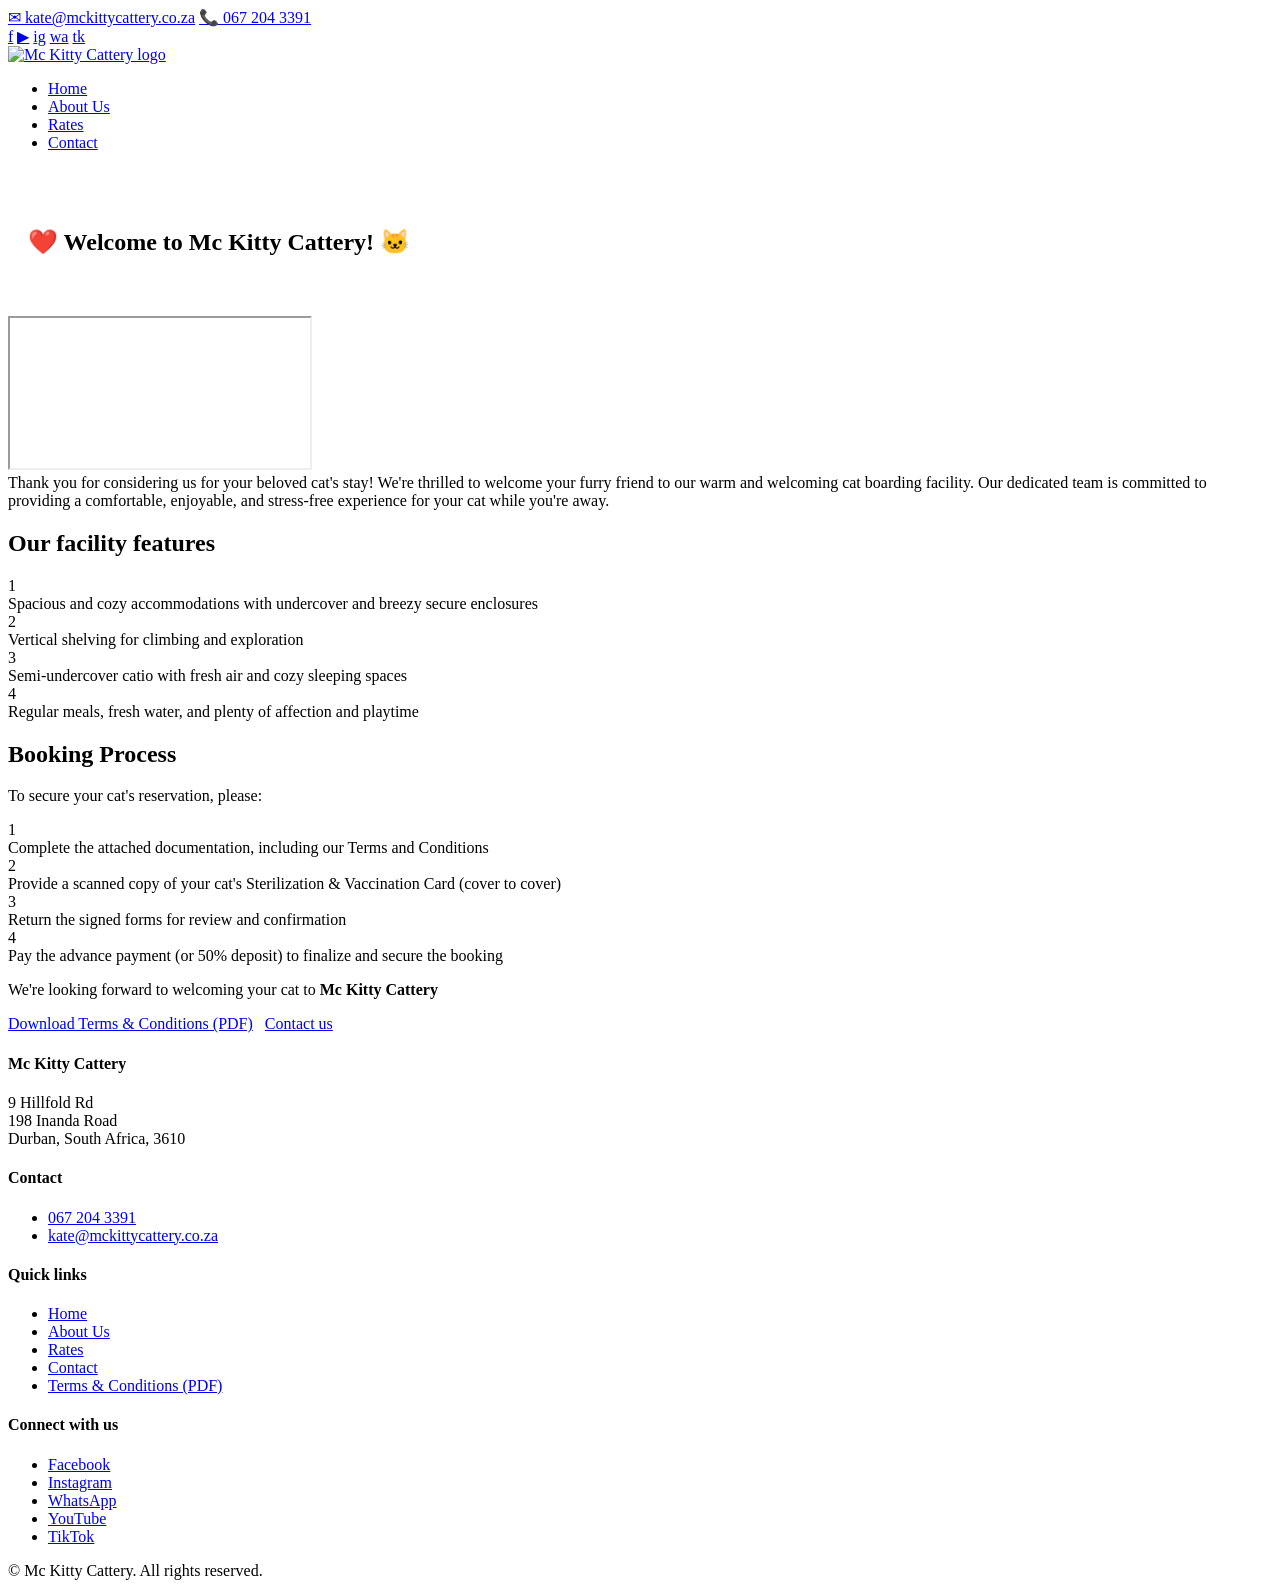
==== about.html @ b1a06fc4 "Add files via upload" ====
<!DOCTYPE html>
<html lang="en">
<head>
  <meta charset="UTF-8">
  <meta name="viewport" content="width=device-width, initial-scale=1.0">
  <title>About Us | Mc Kitty Cattery</title>
  <meta name="description" content="Learn about Mc Kitty Cattery – spacious, cozy cat boarding in Durban with undercover enclosures, vertical climbing, and lots of love.">
  <link rel="stylesheet" href="css/style.css">
  <link rel="icon" href="images/logo-opt.jpg" type="image/jpeg">
</head>
<body>
  <div class="top-bar">
    <a href="mailto:kate@mckittycattery.co.za">✉ kate@mckittycattery.co.za</a>
    <a href="tel:+27672043391">📞 067 204 3391</a>
    <div class="socials">
      <a href="https://www.facebook.com/profile.php?id=61568444674862" target="_blank" rel="noopener">f</a>
      <a href="https://www.youtube.com/@mckitty2715" target="_blank" rel="noopener">▶</a>
      <a href="https://www.instagram.com/mckittycatrescuekzn" target="_blank" rel="noopener">ig</a>
      <a href="https://wa.me/message/JJZWETDGFUBSA1" target="_blank" rel="noopener">wa</a>
      <a href="https://www.tiktok.com/@mckittycatrescue" target="_blank" rel="noopener">tk</a>
    </div>
  </div>

  <header>
    <div class="header-inner">
      <a href="index.html" class="logo">
        <img src="images/logo.jpg" alt="Mc Kitty Cattery logo">
      </a>
      <nav>
        <ul>
          <li><a href="index.html">Home</a></li>
          <li><a href="about.html" class="active">About Us</a></li>
          <li><a href="rates.html">Rates</a></li>
          <li><a href="contact.html">Contact</a></li>
        </ul>
      </nav>
    </div>
  </header>

  <section class="hero" style="padding: 2.5rem 1.25rem;">
    <h1>❤️ Welcome to Mc Kitty Cattery! 🐱</h1>
  </section>

  <section class="section">
    <div class="two-col">
      <div>
        <div class="video-wrap">
          <iframe src="https://player.vimeo.com/video/1102889610?title=0&byline=0&portrait=0" allow="autoplay; fullscreen; picture-in-picture" allowfullscreen title="Mc Kitty Cattery facilities"></iframe>
        </div>
      </div>
      <div>
        <p class="lead" style="text-align:left; margin:0 0 1rem;">
          Thank you for considering us for your beloved cat's stay! We're thrilled to welcome your furry friend to our warm and welcoming cat boarding facility. Our dedicated team is committed to providing a comfortable, enjoyable, and stress-free experience for your cat while you're away.
        </p>
      </div>
    </div>

    <h2 class="mt-2">Our facility features</h2>
    <div class="features">
      <div class="feature">
        <span class="num">1</span>
        <div>Spacious and cozy accommodations with undercover and breezy secure enclosures</div>
      </div>
      <div class="feature">
        <span class="num">2</span>
        <div>Vertical shelving for climbing and exploration</div>
      </div>
      <div class="feature">
        <span class="num">3</span>
        <div>Semi-undercover catio with fresh air and cozy sleeping spaces</div>
      </div>
      <div class="feature">
        <span class="num">4</span>
        <div>Regular meals, fresh water, and plenty of affection and playtime</div>
      </div>
    </div>

    <h2>Booking Process</h2>
    <p class="lead">To secure your cat's reservation, please:</p>
    <div class="features">
      <div class="feature">
        <span class="num">1</span>
        <div>Complete the attached documentation, including our Terms and Conditions</div>
      </div>
      <div class="feature">
        <span class="num">2</span>
        <div>Provide a scanned copy of your cat's Sterilization &amp; Vaccination Card (cover to cover)</div>
      </div>
      <div class="feature">
        <span class="num">3</span>
        <div>Return the signed forms for review and confirmation</div>
      </div>
      <div class="feature">
        <span class="num">4</span>
        <div>Pay the advance payment (or 50% deposit) to finalize and secure the booking</div>
      </div>
    </div>

    <p class="text-center mt-2">
      We're looking forward to welcoming your cat to <strong>Mc Kitty Cattery</strong>
    </p>
    <p class="text-center">
      <a href="files/terms.pdf" class="btn btn-purple" target="_blank">Download Terms &amp; Conditions (PDF)</a>
      &nbsp;
      <a href="contact.html" class="btn btn-purple">Contact us</a>
    </p>
  </section>

  <footer>
    <div class="footer-inner">
      <div>
        <h4>Mc Kitty Cattery</h4>
        <p>9 Hillfold Rd<br>198 Inanda Road<br>Durban, South Africa, 3610</p>
      </div>
      <div>
        <h4>Contact</h4>
        <ul>
          <li><a href="tel:+27672043391">067 204 3391</a></li>
          <li><a href="mailto:kate@mckittycattery.co.za">kate@mckittycattery.co.za</a></li>
        </ul>
      </div>
      <div>
        <h4>Quick links</h4>
        <ul>
          <li><a href="index.html">Home</a></li>
          <li><a href="about.html">About Us</a></li>
          <li><a href="rates.html">Rates</a></li>
          <li><a href="contact.html">Contact</a></li>
          <li><a href="files/terms.pdf" target="_blank">Terms &amp; Conditions (PDF)</a></li>
        </ul>
      </div>
      <div>
        <h4>Connect with us</h4>
        <ul>
          <li><a href="https://www.facebook.com/profile.php?id=61568444674862" target="_blank" rel="noopener">Facebook</a></li>
          <li><a href="https://www.instagram.com/mckittycatrescuekzn" target="_blank" rel="noopener">Instagram</a></li>
          <li><a href="https://wa.me/message/JJZWETDGFUBSA1" target="_blank" rel="noopener">WhatsApp</a></li>
          <li><a href="https://www.youtube.com/@mckitty2715" target="_blank" rel="noopener">YouTube</a></li>
          <li><a href="https://www.tiktok.com/@mckittycatrescue" target="_blank" rel="noopener">TikTok</a></li>
        </ul>
      </div>
    </div>
    <div class="footer-bottom">
      &copy; Mc Kitty Cattery. All rights reserved.
    </div>
  </footer>
</body>
</html>
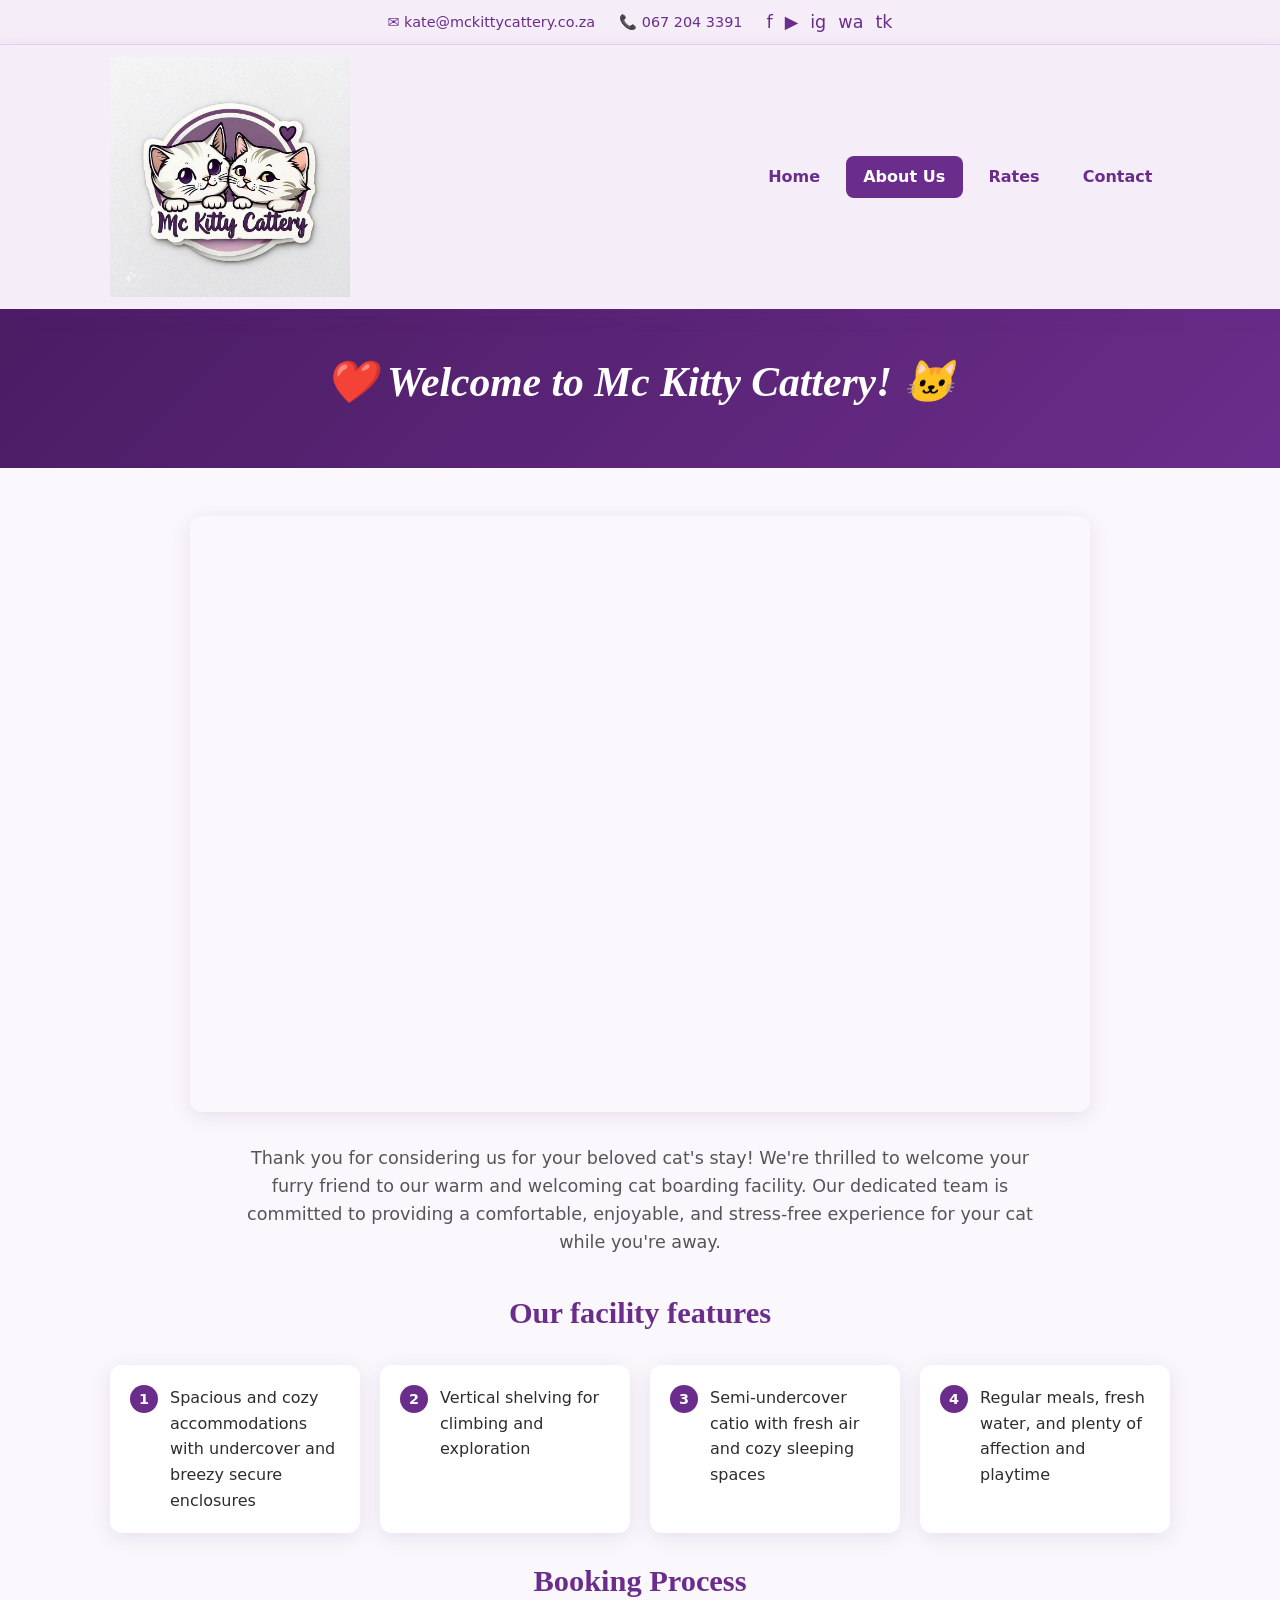
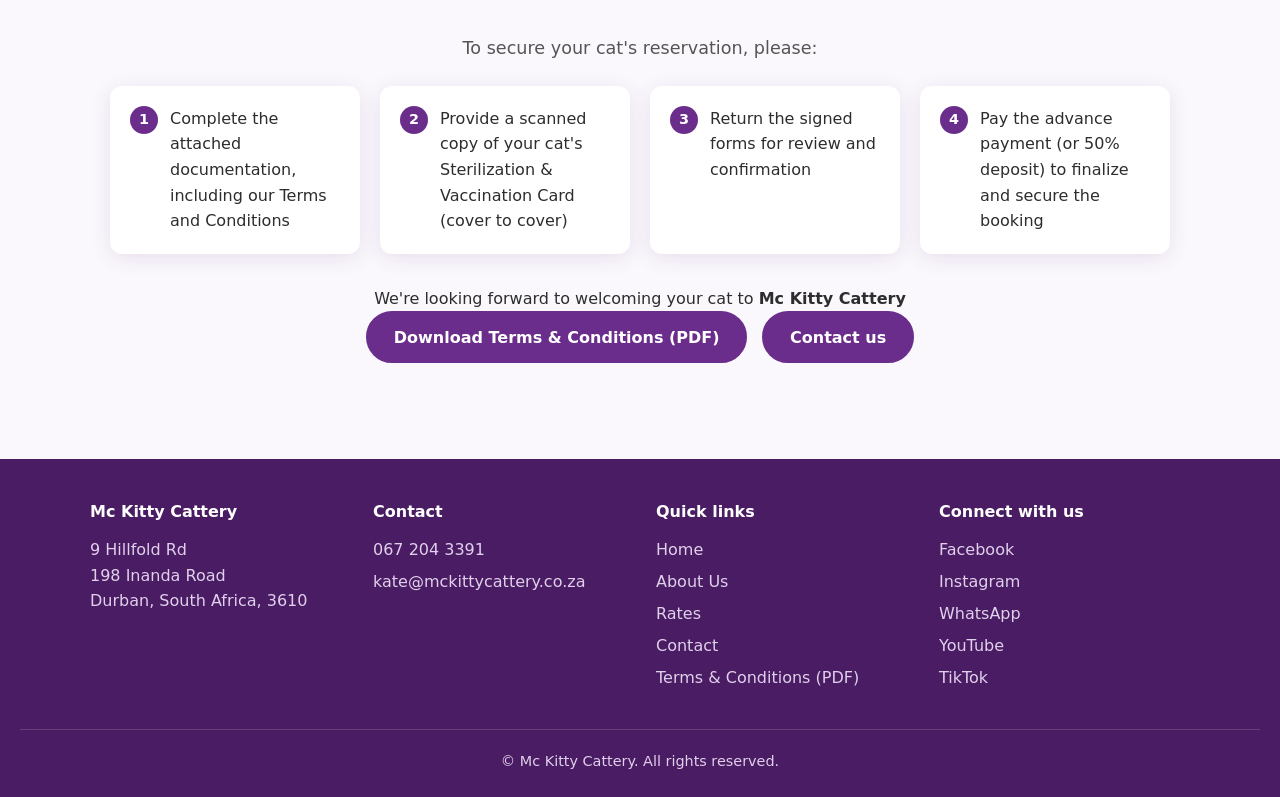
==== commit 5f358788: "Update about.html" ====
--- a/about.html
+++ b/about.html
@@ -42,18 +42,13 @@
   </section>
 
   <section class="section">
-    <div class="two-col">
-      <div>
-        <div class="video-wrap">
-          <iframe src="https://player.vimeo.com/video/1102889610?title=0&byline=0&portrait=0" allow="autoplay; fullscreen; picture-in-picture" allowfullscreen title="Mc Kitty Cattery facilities"></iframe>
-        </div>
-      </div>
-      <div>
-        <p class="lead" style="text-align:left; margin:0 0 1rem;">
-          Thank you for considering us for your beloved cat's stay! We're thrilled to welcome your furry friend to our warm and welcoming cat boarding facility. Our dedicated team is committed to providing a comfortable, enjoyable, and stress-free experience for your cat while you're away.
-        </p>
-      </div>
-    </div>
+    <div class="video-wrap" style="max-width: 900px; margin: 0 auto 2rem;">
+  <iframe src="https://player.vimeo.com/video/1102889610?title=0&byline=0&portrait=0" allow="autoplay; fullscreen; picture-in-picture" allowfullscreen title="Mc Kitty Cattery facilities"></iframe>
+</div>
+
+<p class="lead" style="max-width: 800px; margin: 0 auto 2rem; text-align: center;">
+  Thank you for considering us for your beloved cat's stay! We're thrilled to welcome your furry friend to our warm and welcoming cat boarding facility. Our dedicated team is committed to providing a comfortable, enjoyable, and stress-free experience for your cat while you're away.
+</p>
 
     <h2 class="mt-2">Our facility features</h2>
     <div class="features">
--- a/css/style.css
+++ b/css/style.css
@@ -0,0 +1,409 @@
+/* Mc Kitty Cattery - Static site for GitHub Pages */
+:root {
+  --purple: #6b2d8b;
+  --purple-dark: #4a1c63;
+  --purple-light: #9b5bb8;
+  --purple-soft: #f5eef8;
+  --text: #2d2d2d;
+  --text-light: #555;
+  --white: #ffffff;
+  --bg: #faf8fc;
+  --shadow: 0 4px 20px rgba(107, 45, 139, 0.12);
+  --radius: 12px;
+}
+
+* {
+  margin: 0;
+  padding: 0;
+  box-sizing: border-box;
+}
+
+body {
+  font-family: 'Segoe UI', system-ui, -apple-system, sans-serif;
+  color: var(--text);
+  background: var(--bg);
+  line-height: 1.6;
+}
+
+a {
+  color: var(--purple);
+  text-decoration: none;
+  transition: color 0.2s;
+}
+a:hover {
+  color: var(--purple-dark);
+}
+
+img {
+  max-width: 100%;
+  height: auto;
+  display: block;
+}
+
+/* Top bar */
+.top-bar {
+  background: var(--purple-soft);
+  padding: 0.5rem 1rem;
+  font-size: 0.9rem;
+  display: flex;
+  flex-wrap: wrap;
+  justify-content: center;
+  align-items: center;
+  gap: 1.5rem;
+  border-bottom: 1px solid #e8d4f0;
+}
+.top-bar a {
+  color: var(--purple);
+  display: inline-flex;
+  align-items: center;
+  gap: 0.35rem;
+}
+.top-bar .socials {
+  display: flex;
+  gap: 0.75rem;
+}
+.top-bar .socials a {
+  font-size: 1.1rem;
+}
+
+/* Header / Nav */
+header {
+  background: var(--purple-soft);   /* same colour as the top bar */
+  box-shadow: var(--shadow);
+  position: sticky;
+  top: 0;
+  z-index: 100;
+}
+.header-inner {
+  max-width: 1100px;
+  margin: 0 auto;
+  padding: 0.75rem 1.25rem;
+  display: flex;
+  align-items: center;
+  justify-content: space-between;
+  gap: 1rem;
+}
+.logo img {
+  height: 240px;
+  width: auto;
+}
+nav ul {
+  list-style: none;
+  display: flex;
+  gap: 0.5rem;
+  flex-wrap: wrap;
+}
+nav a {
+  display: inline-block;
+  padding: 0.5rem 1.1rem;
+  border-radius: 8px;
+  font-weight: 600;
+  color: var(--purple);
+}
+nav a:hover,
+nav a.active {
+  background: var(--purple);
+  color: var(--white);
+}
+
+/* Hero / Slider section */
+.hero {
+  background: linear-gradient(135deg, var(--purple-dark), var(--purple));
+  color: var(--white);
+  padding: 3rem 1.25rem;
+  text-align: center;
+}
+.hero h1 {
+  font-family: Georgia, 'Times New Roman', serif;
+  font-size: clamp(1.8rem, 4vw, 2.6rem);
+  font-style: italic;
+  margin-bottom: 0.75rem;
+}
+.hero p {
+  font-size: 1.15rem;
+  opacity: 0.95;
+  max-width: 600px;
+  margin: 0 auto 1.5rem;
+}
+.btn {
+  display: inline-block;
+  background: var(--white);
+  color: var(--purple);
+  padding: 0.7rem 1.6rem;
+  border-radius: 50px;
+  font-weight: 600;
+  border: 2px solid var(--white);
+  transition: all 0.2s;
+}
+.btn:hover {
+  background: transparent;
+  color: var(--white);
+}
+.btn-outline {
+  background: transparent;
+  color: var(--white);
+  border: 2px solid var(--white);
+}
+.btn-outline:hover {
+  background: var(--white);
+  color: var(--purple);
+}
+.btn-purple {
+  background: var(--purple);
+  color: var(--white);
+  border: 2px solid var(--purple);
+}
+.btn-purple:hover {
+  background: var(--purple-dark);
+  border-color: var(--purple-dark);
+  color: var(--white);
+}
+
+/* Image gallery strip */
+.gallery-strip {
+  display: grid;
+  grid-template-columns: repeat(auto-fit, minmax(220px, 1fr));
+  gap: 0.75rem;
+  padding: 1rem;
+  max-width: 1100px;
+  margin: 1.5rem auto 0;
+  position: relative;
+  z-index: 5;
+}
+.gallery-strip img {
+  width: 100%;
+  height: 180px;
+  object-fit: cover;
+  border-radius: var(--radius);
+  box-shadow: var(--shadow);
+}
+
+/* Sections */
+.section {
+  max-width: 1100px;
+  margin: 0 auto;
+  padding: 3rem 1.25rem;
+}
+.section h2 {
+  font-family: Georgia, serif;
+  color: var(--purple);
+  font-size: 1.9rem;
+  text-align: center;
+  margin-bottom: 1.75rem;
+}
+.section h3 {
+  color: var(--purple-dark);
+  margin: 1.5rem 0 0.75rem;
+}
+
+/* Testimonials */
+.testimonials {
+  display: grid;
+  grid-template-columns: repeat(auto-fit, minmax(280px, 1fr));
+  gap: 1.5rem;
+}
+.card {
+  background: var(--white);
+  border-radius: var(--radius);
+  padding: 1.5rem;
+  box-shadow: var(--shadow);
+}
+.card p {
+  font-style: italic;
+  color: var(--text-light);
+  margin-bottom: 1rem;
+}
+.card .author {
+  font-weight: 700;
+  color: var(--purple);
+  font-style: normal;
+}
+
+/* Rates */
+.rates-grid {
+  display: grid;
+  grid-template-columns: repeat(auto-fit, minmax(220px, 1fr));
+  gap: 1.25rem;
+  margin: 2rem 0;
+}
+.rate-card {
+  background: var(--white);
+  border-radius: var(--radius);
+  padding: 1.5rem;
+  text-align: center;
+  box-shadow: var(--shadow);
+  border-top: 4px solid var(--purple);
+}
+.rate-card .price {
+  font-size: 2rem;
+  font-weight: 700;
+  color: var(--purple);
+  margin: 0.5rem 0;
+}
+.rate-card .note {
+  font-size: 0.85rem;
+  color: var(--text-light);
+}
+
+/* Feature list */
+.features {
+  display: grid;
+  grid-template-columns: repeat(auto-fit, minmax(240px, 1fr));
+  gap: 1.25rem;
+  margin: 1.5rem 0;
+}
+.feature {
+  background: var(--white);
+  padding: 1.25rem;
+  border-radius: var(--radius);
+  box-shadow: var(--shadow);
+  display: flex;
+  gap: 0.75rem;
+  align-items: flex-start;
+}
+.feature .num {
+  background: var(--purple);
+  color: white;
+  width: 28px;
+  height: 28px;
+  border-radius: 50%;
+  display: flex;
+  align-items: center;
+  justify-content: center;
+  font-weight: 700;
+  flex-shrink: 0;
+  font-size: 0.9rem;
+}
+
+/* Two column */
+.two-col {
+  display: grid;
+  grid-template-columns: 1fr 1fr;
+  gap: 2rem;
+  align-items: center;
+}
+@media (max-width: 700px) {
+  .two-col {
+    grid-template-columns: 1fr;
+  }
+  .header-inner {
+    flex-direction: column;
+  }
+  nav ul {
+    justify-content: center;
+  }
+}
+
+/* Contact box */
+.contact-box {
+  background: var(--white);
+  border-radius: var(--radius);
+  padding: 2rem;
+  box-shadow: var(--shadow);
+  border: 2px solid var(--purple-light);
+  max-width: 700px;
+  margin: 0 auto;
+}
+.contact-box h3 {
+  margin-top: 0;
+  color: var(--purple);
+}
+.contact-box p {
+  margin: 0.5rem 0;
+}
+.map-wrap {
+  margin-top: 1.5rem;
+  border-radius: var(--radius);
+  overflow: hidden;
+  box-shadow: var(--shadow);
+}
+.map-wrap iframe {
+  width: 100%;
+  height: 300px;
+  border: 0;
+}
+
+/* Footer */
+footer {
+  background: var(--purple-dark);
+  color: #e0d0eb;
+  padding: 2.5rem 1.25rem 1.5rem;
+  margin-top: 3rem;
+}
+.footer-inner {
+  max-width: 1100px;
+  margin: 0 auto;
+  display: grid;
+  grid-template-columns: repeat(auto-fit, minmax(200px, 1fr));
+  gap: 2rem;
+}
+footer h4 {
+  color: var(--white);
+  margin-bottom: 0.75rem;
+}
+footer a {
+  color: #e0d0eb;
+}
+footer a:hover {
+  color: var(--white);
+}
+footer ul {
+  list-style: none;
+}
+footer li {
+  margin-bottom: 0.4rem;
+}
+.footer-bottom {
+  text-align: center;
+  margin-top: 2rem;
+  padding-top: 1.25rem;
+  border-top: 1px solid rgba(255,255,255,0.15);
+  font-size: 0.9rem;
+}
+
+/* Utility */
+.text-center { text-align: center; }
+.mt-2 { margin-top: 2rem; }
+.mb-1 { margin-bottom: 1rem; }
+.lead {
+  font-size: 1.1rem;
+  color: var(--text-light);
+  max-width: 800px;
+  margin: 0 auto 1.5rem;
+  text-align: center;
+}
+ul.plain {
+  list-style: none;
+  padding-left: 0;
+}
+ul.plain li {
+  padding: 0.35rem 0;
+  padding-left: 1.4rem;
+  position: relative;
+}
+ul.plain li::before {
+  content: "✓";
+  color: var(--purple);
+  font-weight: 700;
+  position: absolute;
+  left: 0;
+}
+
+.video-wrap {
+  position: relative;
+  padding-bottom: 56.25%;
+  height: 0;
+  overflow: hidden;
+  border-radius: var(--radius);
+  box-shadow: var(--shadow);
+  max-width: 1800px;   /* makes the video larger */
+  margin: 0 auto;
+}
+.video-wrap iframe {
+  position: absolute;
+  top: 0;
+  left: 0;
+  width: 100%;
+  height: 100%;
+  border: 0;
+}
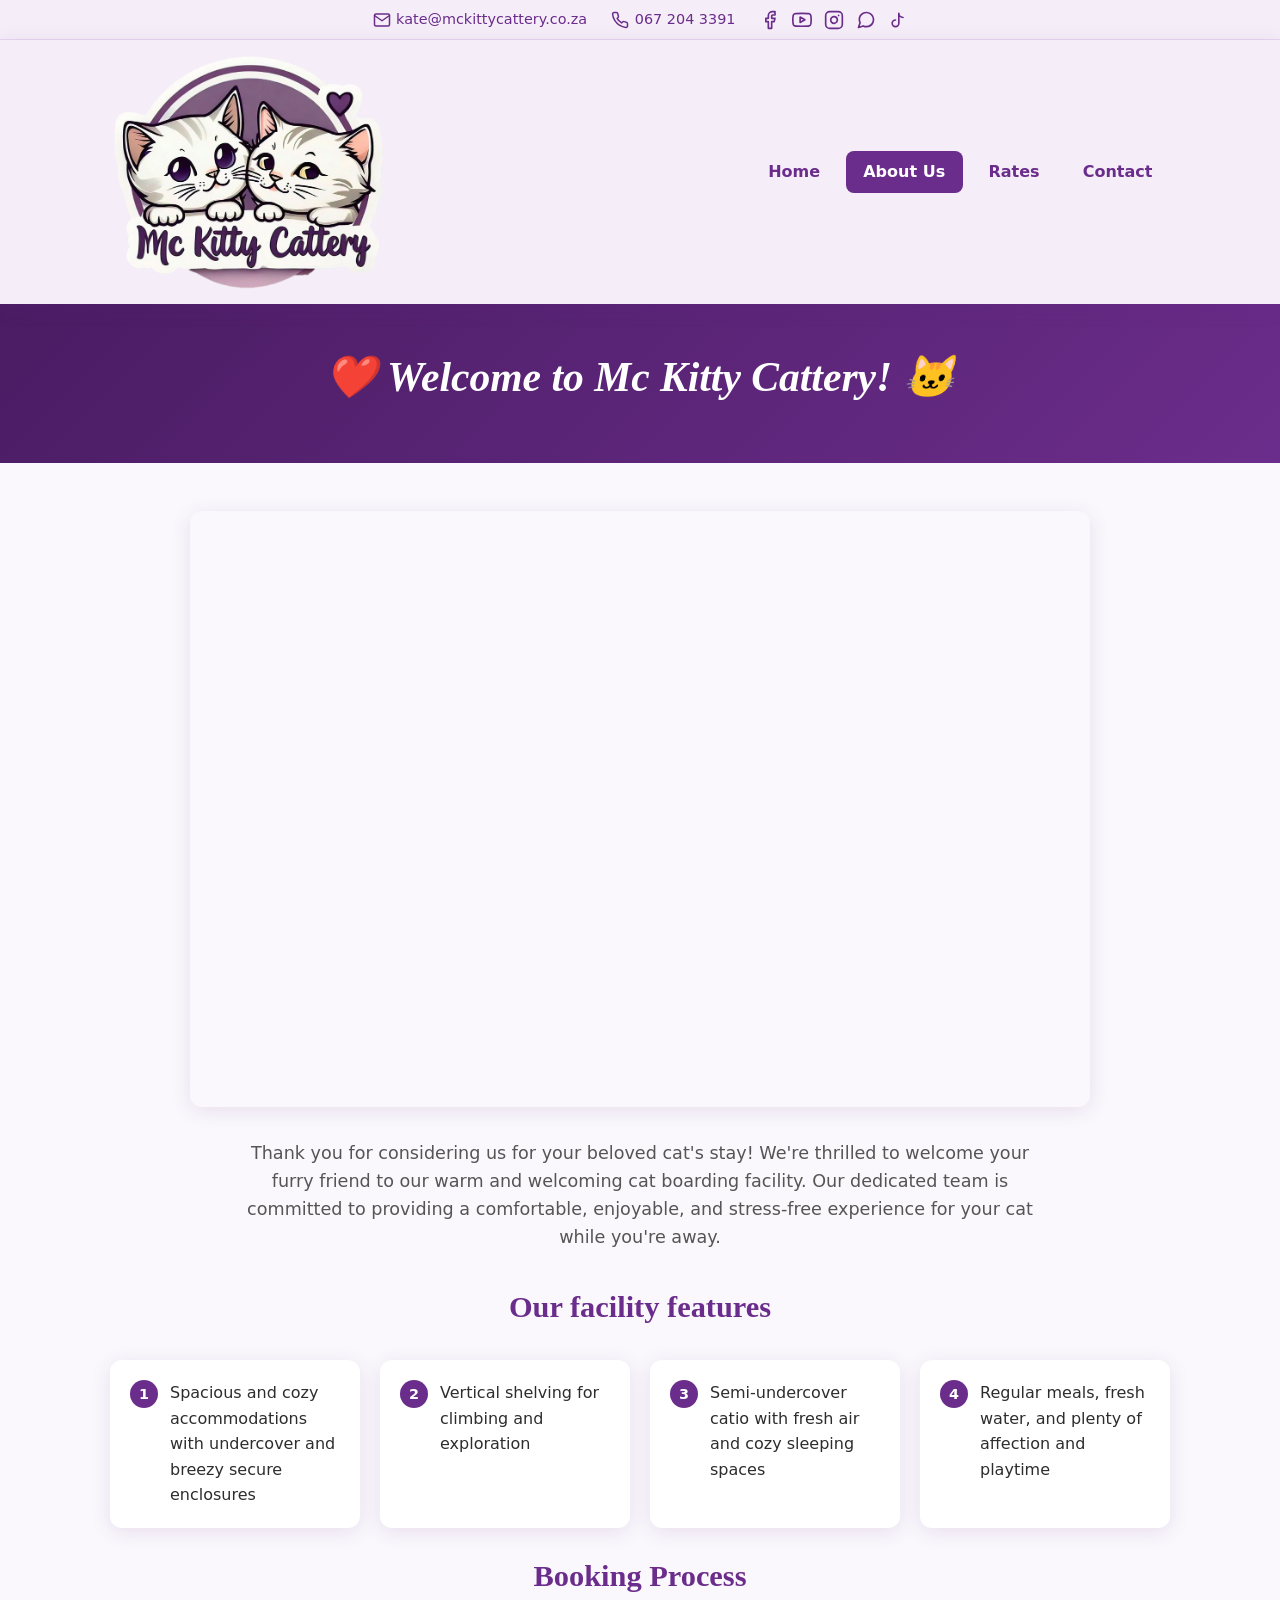
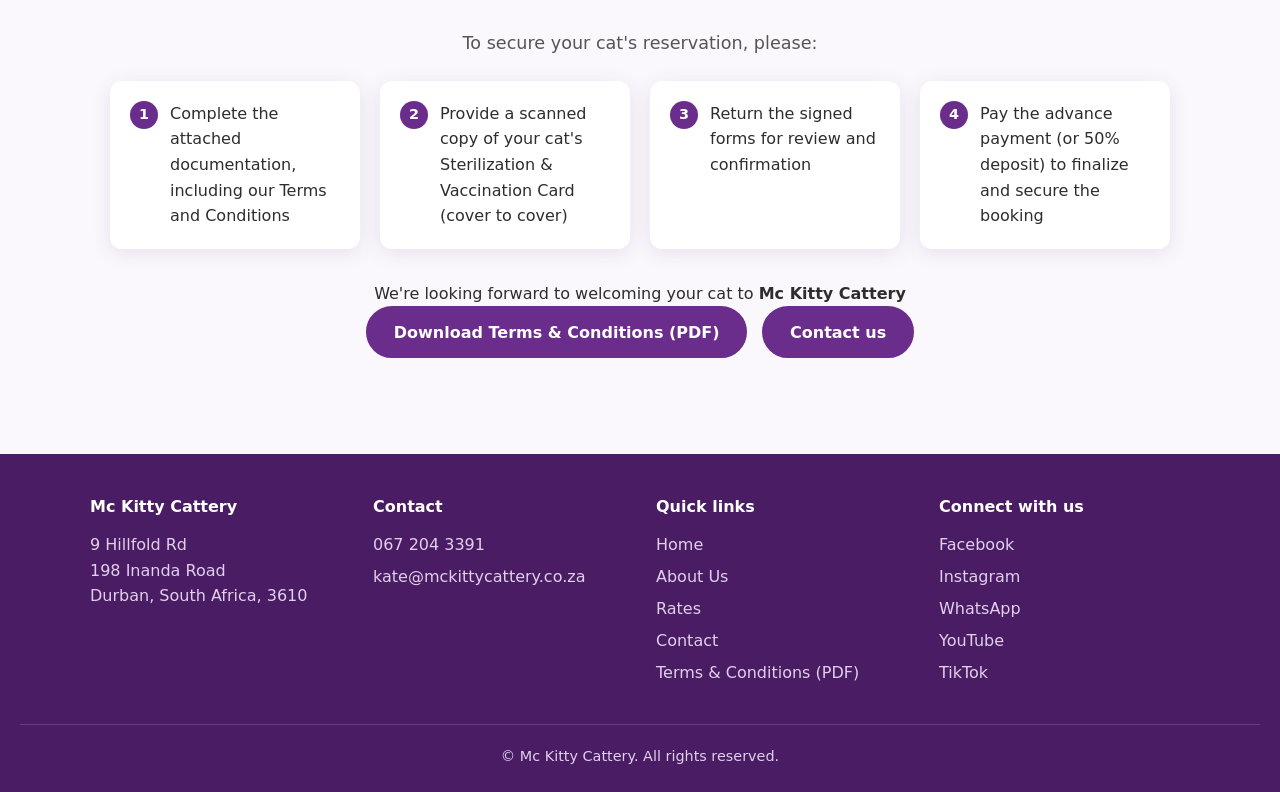
==== commit 9fc855f8: "Update about.html" ====
--- a/about.html
+++ b/about.html
@@ -10,16 +10,56 @@
 </head>
 <body>
   <div class="top-bar">
-    <a href="mailto:kate@mckittycattery.co.za">✉ kate@mckittycattery.co.za</a>
-    <a href="tel:+27672043391">📞 067 204 3391</a>
-    <div class="socials">
-      <a href="https://www.facebook.com/profile.php?id=61568444674862" target="_blank" rel="noopener">f</a>
-      <a href="https://www.youtube.com/@mckitty2715" target="_blank" rel="noopener">▶</a>
-      <a href="https://www.instagram.com/mckittycatrescuekzn" target="_blank" rel="noopener">ig</a>
-      <a href="https://wa.me/message/JJZWETDGFUBSA1" target="_blank" rel="noopener">wa</a>
-      <a href="https://www.tiktok.com/@mckittycatrescue" target="_blank" rel="noopener">tk</a>
-    </div>
+  <a href="mailto:kate@mckittycattery.co.za">
+    <svg class="icon" viewBox="0 0 24 24" width="18" height="18" fill="none" stroke="currentColor" stroke-width="2" stroke-linecap="round" stroke-linejoin="round" aria-hidden="true">
+      <path d="M4 4h16c1.1 0 2 .9 2 2v12c0 1.1-.9 2-2 2H4c-1.1 0-2-.9-2-2V6c0-1.1.9-2 2-2z"/>
+      <polyline points="22,6 12,13 2,6"/>
+    </svg>
+    kate@mckittycattery.co.za
+  </a>
+
+  <a href="tel:+27672043391">
+    <svg class="icon" viewBox="0 0 24 24" width="18" height="18" fill="none" stroke="currentColor" stroke-width="2" stroke-linecap="round" stroke-linejoin="round" aria-hidden="true">
+      <path d="M22 16.92v3a2 2 0 0 1-2.18 2 19.79 19.79 0 0 1-8.63-3.07 19.5 19.5 0 0 1-6-6 19.79 19.79 0 0 1-3.07-8.67A2 2 0 0 1 4.11 2h3a2 2 0 0 1 2 1.72 12.84 12.84 0 0 0 .7 2.81 2 2 0 0 1-.45 2.11L8.09 9.91a16 16 0 0 0 6 6l1.27-1.27a2 2 0 0 1 2.11-.45 12.84 12.84 0 0 0 2.81.7A2 2 0 0 1 22 16.92z"/>
+    </svg>
+    067 204 3391
+  </a>
+
+  <div class="socials">
+    <a href="https://www.facebook.com/profile.php?id=61568444674862" target="_blank" rel="noopener" aria-label="Facebook" title="Facebook">
+      <svg viewBox="0 0 24 24" width="20" height="20" fill="none" stroke="currentColor" stroke-width="2" stroke-linecap="round" stroke-linejoin="round" aria-hidden="true">
+        <path d="M18 2h-3a5 5 0 0 0-5 5v3H7v4h3v8h4v-8h3l1-4h-4V7a1 1 0 0 1 1-1h3z"/>
+      </svg>
+    </a>
+
+    <a href="https://www.youtube.com/@mckitty2715" target="_blank" rel="noopener" aria-label="YouTube" title="YouTube">
+      <svg viewBox="0 0 24 24" width="20" height="20" fill="none" stroke="currentColor" stroke-width="2" stroke-linecap="round" stroke-linejoin="round" aria-hidden="true">
+        <path d="M22.54 6.42a2.78 2.78 0 0 0-1.94-2C18.88 4 12 4 12 4s-6.88 0-8.6.46a2.78 2.78 0 0 0-1.94 2A29 29 0 0 0 1 11.75a29 29 0 0 0 .46 5.33A2.78 2.78 0 0 0 3.4 19c1.72.46 8.6.46 8.6.46s6.88 0 8.6-.46a2.78 2.78 0 0 0 1.94-2 29 29 0 0 0 .46-5.25 29 29 0 0 0-.46-5.33z"/>
+        <polygon points="9.75 15.02 15.5 11.75 9.75 8.48 9.75 15.02"/>
+      </svg>
+    </a>
+
+    <a href="https://www.instagram.com/mckittycatrescuekzn" target="_blank" rel="noopener" aria-label="Instagram" title="Instagram">
+      <svg viewBox="0 0 24 24" width="20" height="20" fill="none" stroke="currentColor" stroke-width="2" stroke-linecap="round" stroke-linejoin="round" aria-hidden="true">
+        <rect x="2" y="2" width="20" height="20" rx="5" ry="5"/>
+        <path d="M16 11.37A4 4 0 1 1 12.63 8 4 4 0 0 1 16 11.37z"/>
+        <line x1="17.5" y1="6.5" x2="17.51" y2="6.5"/>
+      </svg>
+    </a>
+
+    <a href="https://wa.me/message/JJZWETDGFUBSA1" target="_blank" rel="noopener" aria-label="WhatsApp" title="WhatsApp">
+      <svg viewBox="0 0 24 24" width="20" height="20" fill="none" stroke="currentColor" stroke-width="2" stroke-linecap="round" stroke-linejoin="round" aria-hidden="true">
+        <path d="M21 11.5a8.38 8.38 0 0 1-.9 3.8 8.5 8.5 0 0 1-7.6 4.7 8.38 8.38 0 0 1-3.8-.9L3 21l1.9-5.7a8.38 8.38 0 0 1-.9-3.8 8.5 8.5 0 0 1 4.7-7.6 8.38 8.38 0 0 1 3.8-.9h.5a8.48 8.48 0 0 1 8 8v.5z"/>
+      </svg>
+    </a>
+
+    <a href="https://www.tiktok.com/@mckittycatrescue" target="_blank" rel="noopener" aria-label="TikTok" title="TikTok">
+      <svg viewBox="0 0 24 24" width="20" height="20" fill="none" stroke="currentColor" stroke-width="2" stroke-linecap="round" stroke-linejoin="round" aria-hidden="true">
+        <path d="M9 12a4 4 0 1 0 4 4V4a5 5 0 0 0 5 5"/>
+      </svg>
+    </a>
   </div>
+</div>
 
   <header>
     <div class="header-inner">
--- a/css/style.css
+++ b/css/style.css
@@ -396,7 +396,7 @@
   overflow: hidden;
   border-radius: var(--radius);
   box-shadow: var(--shadow);
-  max-width: 1800px;   /* makes the video larger */
+  max-width: 900px;   /* makes the video larger */
   margin: 0 auto;
 }
 .video-wrap iframe {
